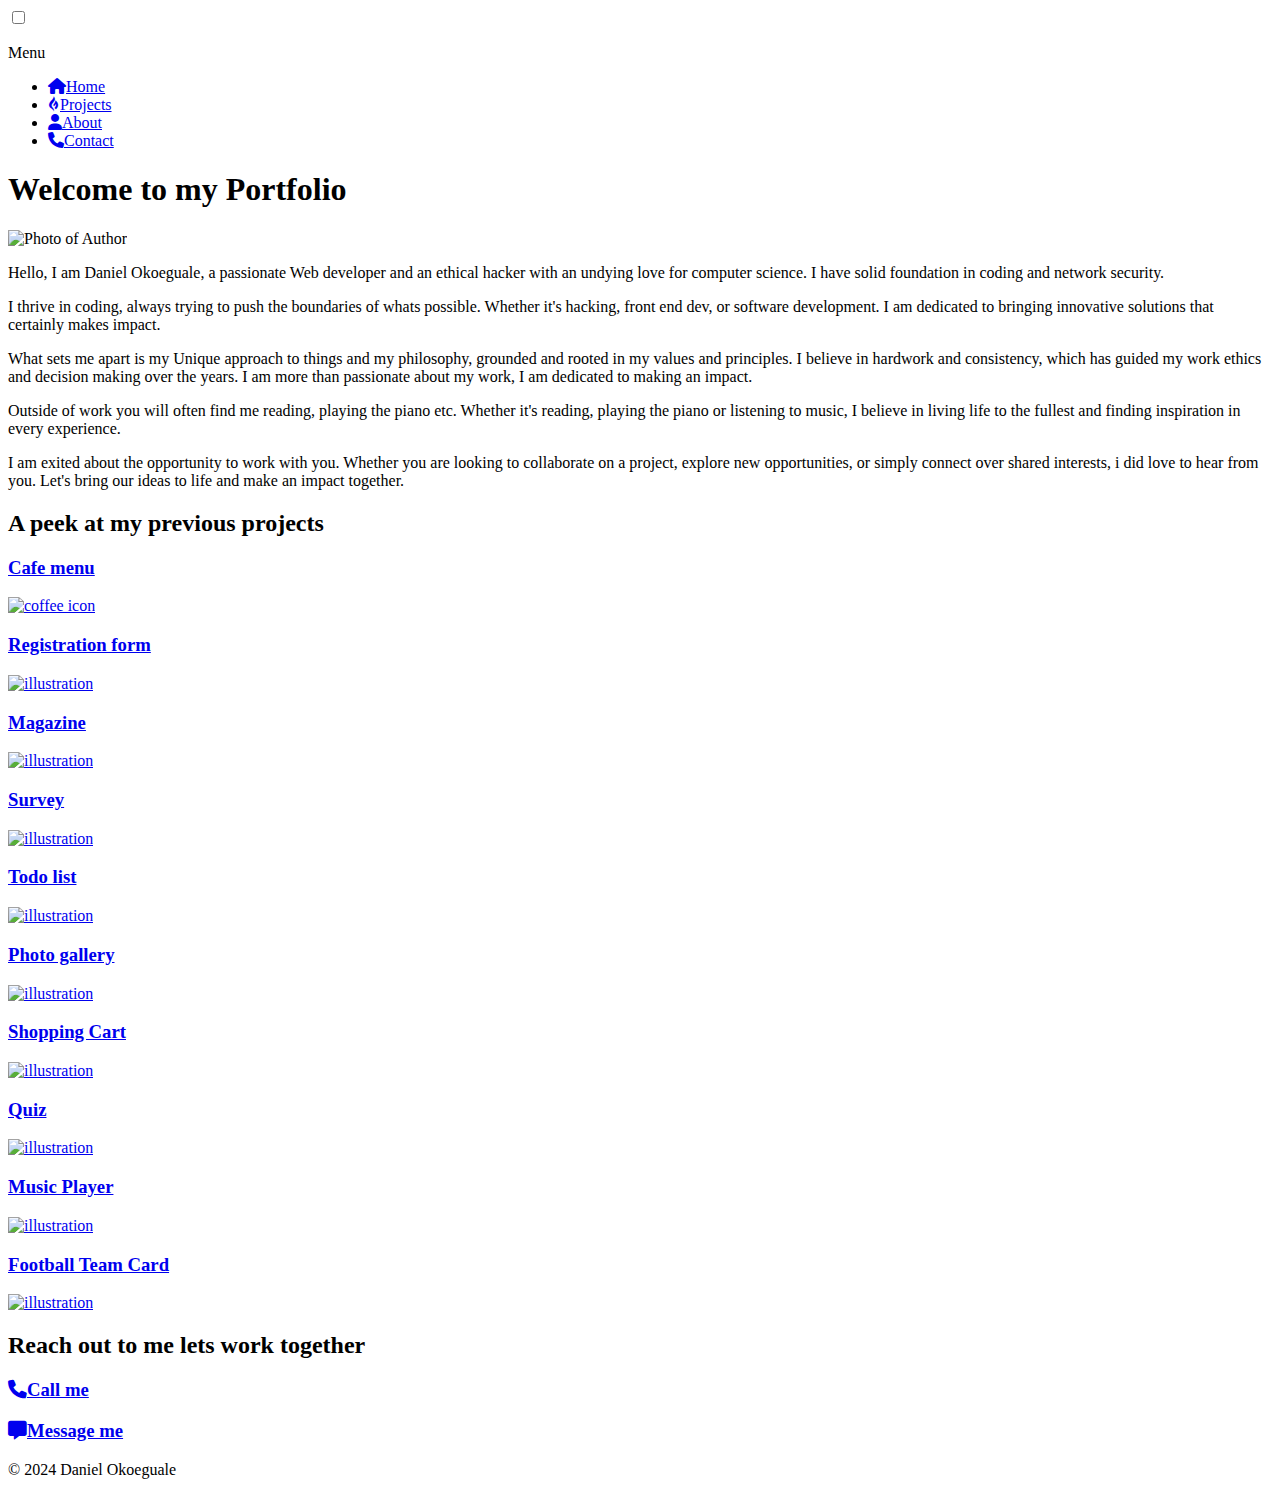
==== index.html @ 1cbc529e "Add files via upload" ====
<!DOCTYPE html>
<html lang="en">
<head>
    <meta charset="UTF-8">
    <meta name="viewport" content="width=device-width, initial-scale=1.0">
    <title>My Portfolio</title>
    <link rel="stylesheet" href="styles.css">
    <link rel="stylesheet" href="https://cdnjs.cloudflare.com/ajax/libs/font-awesome/6.0.0-beta3/css/all.min.css">
</head>
<body>
        <section class="bg"></section>
        <label>
            <!--creation of the toggle button-->
        <input type="checkbox">
        <div class="toggle">
          <span class="common top_line"></span>
          <span class="common middle_line"></span>
          <span class="common bottom_line"></span>
        </div> 
            <div class="sidebar">
            <p>Menu</p>
        <ul>
           <li style="--i:1"><a href="#"><i class="fa fa-home"></i>Home</a></li>
           <li style="--i:3"><a href="#projects"><i class="fab fa-gripfire"></i>Projects</a></li> 
 
           <li style="--i:2"><a href="#about"><i class="fa fa-user"></i>About</a></li> 
           <li style="--i:4"><a href="#contact" ><i class="fa fa-phone"></i>Contact</a></li> 
        </ul>
        </div>
        <h1 class="h11">Welcome to my Portfolio</h1>
</label>

    <section id="about">
        <div class="about">
            <img id="img1" src="./images\Body.png"alt="Photo of Author" width="100" height="200" loading="lazy">

            <p id="p1">Hello, I am Daniel Okoeguale, a passionate Web developer and an ethical hacker with an undying love for computer science. I have solid foundation in coding and network security.</p>
          
            <p id="p2">I thrive in coding, always trying to push the boundaries of whats possible. Whether it's hacking, front end dev, or software development.
                I am dedicated to bringing innovative solutions that certainly makes impact.
            </p>

            <p id="p3">What sets me apart is my Unique approach to things and my philosophy, grounded and rooted in my values and principles. I believe in hardwork and consistency, which has guided my work ethics and decision making over the years. I am more than passionate about my work, I am dedicated to making an impact.</p>

            <p id="p4">Outside of work you will often find me reading, playing the piano etc. Whether it's reading, playing the piano or listening to music, I believe in living life to the fullest and finding inspiration in every experience.</p>


            <p id="p5">I am exited about the opportunity to work with you. Whether you are looking to collaborate on a project, explore new opportunities, or simply connect over shared interests, i did love to hear from you. Let's bring our ideas to life and make an impact together.</p>
          
        </div>
       
    </section>

    <section id="projects">
            <h2 class="projects">A peek at my previous projects</h2>
        <div class="Project_Parent">
            <div class="project1">
                <a href="cafe-menu\index.html">
                <h3>Cafe menu</h3>
                <img src="./images\coffee.jpg" alt="coffee icon"/> </a>
            </div>
            <div class="project2"> <a href="registration-form\index.html">
                <h3>Registration form</h3>
                <img src="./images\registration.jpeg" alt="illustration"/> </a>
            
                <br>
            </div>
            <div class="project3">
              <a href="magazine\index.html">  <h3>Magazine</h3>
                <img src="./images\magazine.jpeg" alt="illustration"/> </a>
            
                <br>
            </div>
            <div class="project4">
                <a href="survey\index.html">
                <h3>Survey</h3>
                <img src="./images\survey.jpeg" alt="illustration"/>
            </a>
                <br> 
            </div>
            <div class="project5">
                <a href="todo-list\index.html">
                <h3>Todo list</h3>
                <img src="./images\todo.jpeg" alt="illustration"/> </a>
                
                <br>
            </div>
            <div class="project6">
                <a href="photo-gallery\index.html">
                <h3>Photo gallery</h3>
                <img src="./images\photo gallery.jpeg" alt="illustration"/>
            </a>
                <br>
            </div>
            <div class="project7">
                <a href="shopping-cart\index.html">
                <h3>Shopping Cart</h3>
                <img src="./images\shoppingCart.jpeg" alt="illustration"/>
            </a>
                <br>
            </div>
            <div class="project8">
                <a href="quiz\index.html">
                <h3>Quiz</h3>
                <img src="./images\quiz.jpeg" alt="illustration"/>
            </a>  
                <br>
            </div>
            <div class="project9">
                <a href="music-player\index.html">
                <h3>Music Player</h3>
                <img src="./images\musicPlayer.jpeg" alt="illustration"/>
            </a>
                <br>
            </div>
            <div class="project10">
                <a href="football-team-card\index.html">
                <h3>Football Team Card</h3>
                <img src="./images\footballTeamCard.jpeg" alt="illustration"/>
            </a>
                <br>
            </div>
            <!-- <div class="project11">
                <a href="random-page\index.html">
                <h3>random-page</h3>
                <img src="./images\image3.png" alt="illustration"/>
            </a>
            </div> -->
        </div>    
    </section>
  
    <section id="contact">
        <div class="container">
            <h2>Reach out to me lets work together</h2>
            <h3><a href="tel: +2349169675950"><i class="fa fa-phone"></i>Call me</a></h3>
            <h3><a href="mailto: codingToDecode999@gmail.com"><i class="fa fa-message"></i>Message me</a></h3>
        </div>
    </section>

    <footer>
        <div class="container">
            <p>&copy; 2024 Daniel Okoeguale</p>
        </div>
    </footer>
    <script src="script.js"></script>
</body>
</html>
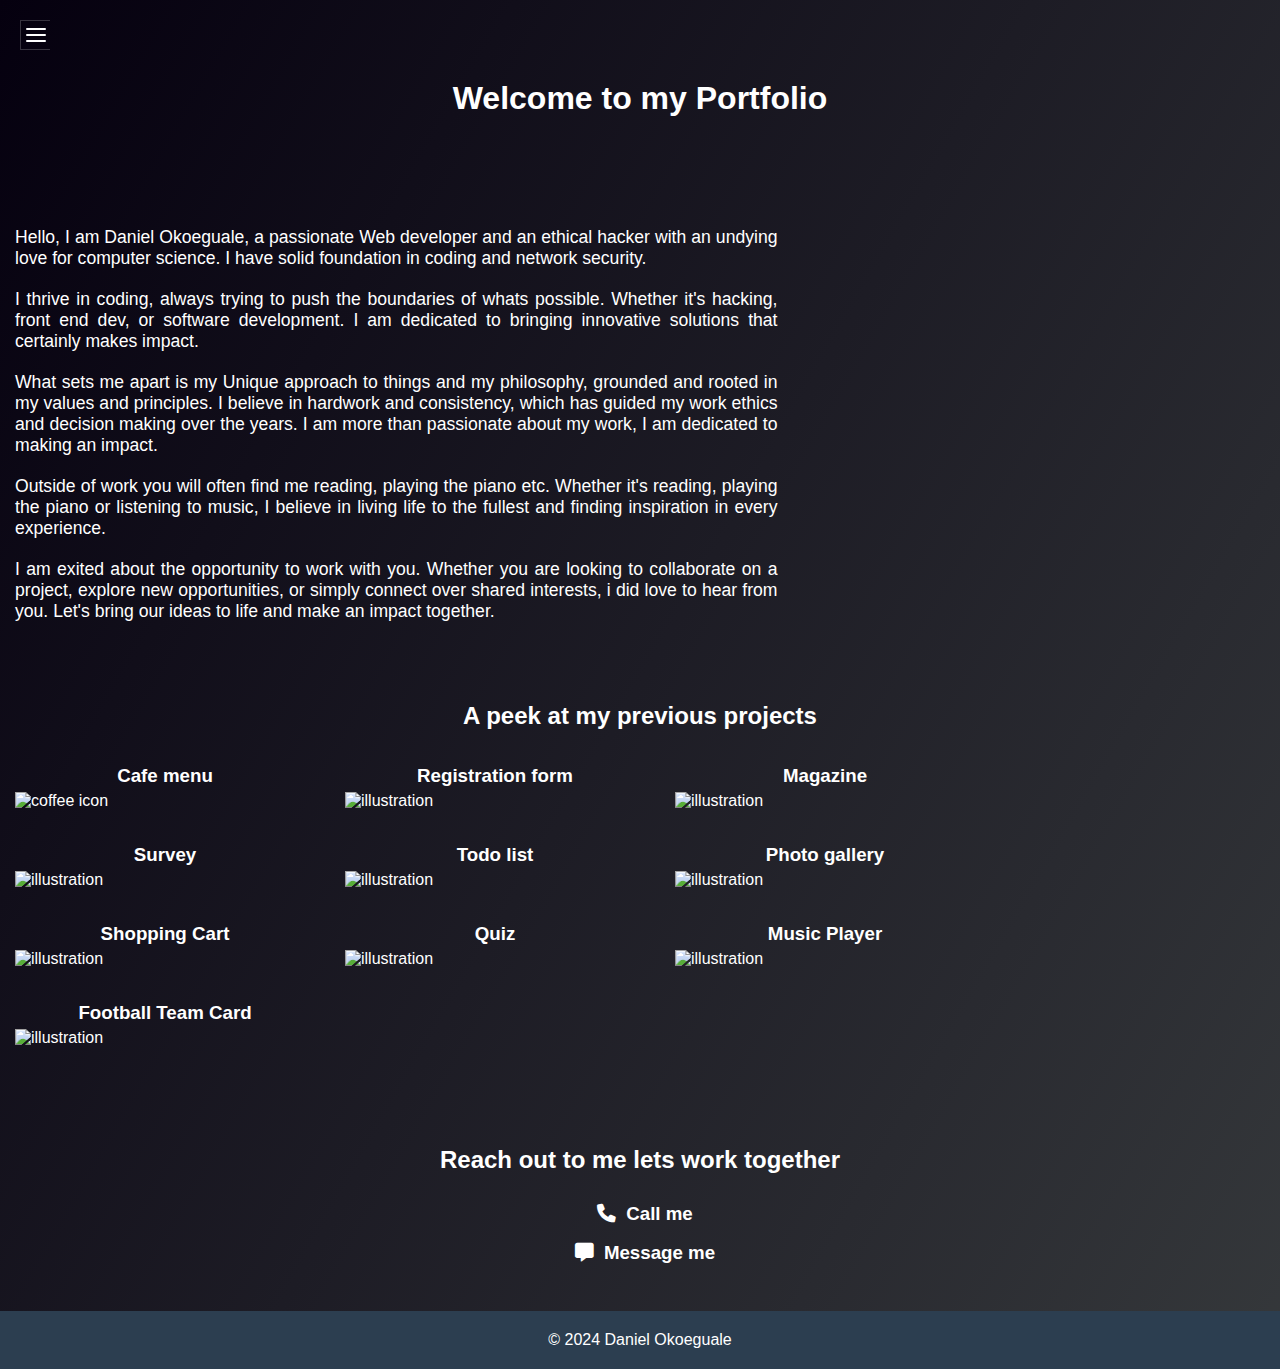
==== commit f28173bd: "Update index.html" ====
--- a/index.html
+++ b/index.html
@@ -142,6 +142,5 @@
             <p>&copy; 2024 Daniel Okoeguale</p>
         </div>
     </footer>
-    <script src="script.js"></script>
 </body>
 </html>
--- a/styles.css
+++ b/styles.css
@@ -0,0 +1,279 @@
+:root{
+  --primary-color: #3498db;
+  --secondary-color: #2c3e50;
+}
+
+/* Reset default margin and padding */
+* {
+  margin: 0;
+  padding: 0;
+  box-sizing: border-box;
+  font-family: 'Poppins', sans-serif;
+}
+
+body {
+  font-family: Arial, sans-serif;
+  /* background-color: var(--secondary-color); */
+  color: white;
+  background: linear-gradient(300deg,#35383b, rgb(5, 0, 15));
+}
+.sidebar {
+  position: fixed;
+  height: 70%;
+  width: 200px;
+  border-right: 0.8px solid rgba(255, 255, 255, 0.2);
+  transition: 0.5s ease;
+  transform: translateX(-200px);
+  -webkit-backdrop-filter: blur(15px);
+  backdrop-filter: blur(15px);
+}
+
+.sidebar p {
+  color: #fff;
+  font-weight: 800;
+  text-align: right;
+  padding: 10px 0;
+  padding-right: 30px;
+  pointer-events: none;
+  font-size: 1.5rem;
+}
+.sidebar ul li a i {
+  transition: all 0.3s ease-in-out;
+}
+.sidebar ul li a:hover i {
+  transform: rotate(180deg); /* Rotate icon on hover */
+}
+ul {
+  position: relative;
+}
+ul li {
+  list-style: none;
+  transition: 1s ease;
+  transform: translate(calc(-200px * var(--i)))
+}
+ul li a {
+  color: #fff;
+  display: block;
+  padding: 5px 0;
+  font-weight: 500;
+  text-decoration: none;
+  text-transform: capitalize;
+  margin-bottom: 2em;
+  
+}
+
+ul li:hover a {
+  color: #00ffff;
+}
+ul li a i {
+  width: 40px;
+  text-align: center;
+}
+
+/* styling of the toggle button   */
+input[type="checkbox"] {
+   /* -webkit-appearance: none; */
+   visibility: hidden;
+   display: none;
+}
+.toggle {
+  position: fixed;
+  height: 30px;
+  width: 30px;
+  top: 20px;
+  left: 20px;
+  border: 0.8px solid rgba(255, 255, 255, 0.2);
+  cursor: pointer;
+  border-right: 2px;
+  z-index: 1;
+}
+.toggle .common {
+position: absolute;
+height: 2px;
+width: 20px;
+left: 50%;
+background: #fff;
+border-radius: 50px;
+transform: translate(-50%, -50%);
+transition: 0.3s ease;
+}
+.toggle .top_line {
+  top: 30%;
+}
+.toggle .middle_line {
+  top: 50%;
+}
+.toggle .bottom_line {
+  top: 70%;
+}
+input[type="checkbox"]:checked ~.toggle .top_line {
+  transform: rotate(-45deg);
+  left: 2px;
+  top: 14px;
+  width: 25px;
+}
+input[type="checkbox"]:checked ~.toggle .bottom_line {
+  transform: rotate(45deg);
+  left: 2px;
+  top: 14px;
+  width: 25px;
+}
+input[type="checkbox"]:checked ~.toggle .middle_line {
+  transform: translateX(20px);
+  opacity: 0;
+}
+input[type="checkbox"]:checked ~.sidebar{
+  transform: translate(0);
+}
+input[type="checkbox"]:checked ~.sidebar ul li{
+  transform: translate(calc(0 * var(--i)))
+}
+.h11 {
+  text-align: center;
+}
+
+  .about {
+    text-align: justify;
+    margin: 0 15px;
+  
+  }
+  .about p {
+    font-size: 1.1rem;
+  }
+  
+#p1 {
+ margin-bottom: 20px;
+ margin-top: 70px;
+}
+#p2 {
+  margin-bottom: 20px;
+}
+#p3 {
+  margin-bottom: 20px;
+}
+#p4 {
+  margin-bottom: 20px;
+}
+section {
+  /* background: linear-gradient(75deg,#2c3e50, rgb(37, 3, 3)); */
+  padding: 40px 0;
+}
+
+section h2 {
+  margin-bottom: 20px;
+}
+
+#p1 {
+  display: flex;
+  flex-wrap: nowrap;;
+}
+footer {
+  background-color: #2c3e50;
+  color: #fff;
+  text-align: center;
+  padding: 20px 0;
+}
+
+#img1{
+  border-radius: 50%;
+  width: 45%;
+  height: 320px;
+  float: right;
+  margin-left: 10px;
+  /* transition: all 0.5s;  */
+  animation: expand 4s infinite;
+}
+.projects {
+  text-align: center;
+  font-weight: 900;
+  font-family:Arial, Helvetica, sans-serif;
+}
+.Project_Parent {
+  display: flex;
+  flex-wrap: wrap;
+  flex-direction: row;
+}
+.Project_Parent img {
+  height: 200px;
+  width: 300px;
+  align-items: center;
+  justify-content: center;
+  overflow: hidden;
+  transition: transform 0.3s ease;
+  cursor: pointer;
+}
+.project1, .project2, .project3, .project4, .project5, .project6, .project7, .project8, .project9, .project10, .project11 {
+  margin: 15px;
+  width: 300px;
+}
+
+.Project_Parent img:hover {
+  transform: scale(0.9);
+}
+
+footer p {
+  margin: 0;
+}
+
+@media (min-width: 768px) {
+
+ #img1 {
+  width: 35%;
+  height: 400px;
+  margin-right: 40px;
+ }
+
+}
+.container h2 {
+  text-align: center;
+}
+.container  a {
+  color: white;
+  text-decoration: none;
+}
+.container a i {
+  margin: 10px;
+}
+/* #contact-form label {
+  margin: 10px;
+  display: flex;
+  margin-left: 25%;
+  font-weight: 550;
+} */
+
+#contact h3 a:hover {
+  color: #00ffff;
+  text-decoration: underline;
+  cursor: pointer;
+}
+
+.container {
+  justify-content: center;
+  text-align: center;
+}
+
+@keyframes expand {
+  0% {
+    transform: scale(1);
+  }
+  50% {
+    transform: scale(0.9);
+  }
+  100% {
+    transform: scale(1);
+  }
+}
+
+#projects h3 {
+  margin-bottom: 5px;
+  text-align: center;
+}
+
+#projects a {
+  text-decoration: none;
+  color: #fff;
+  
+}
+#projects a:hover {
+  color: #00ffff;
+}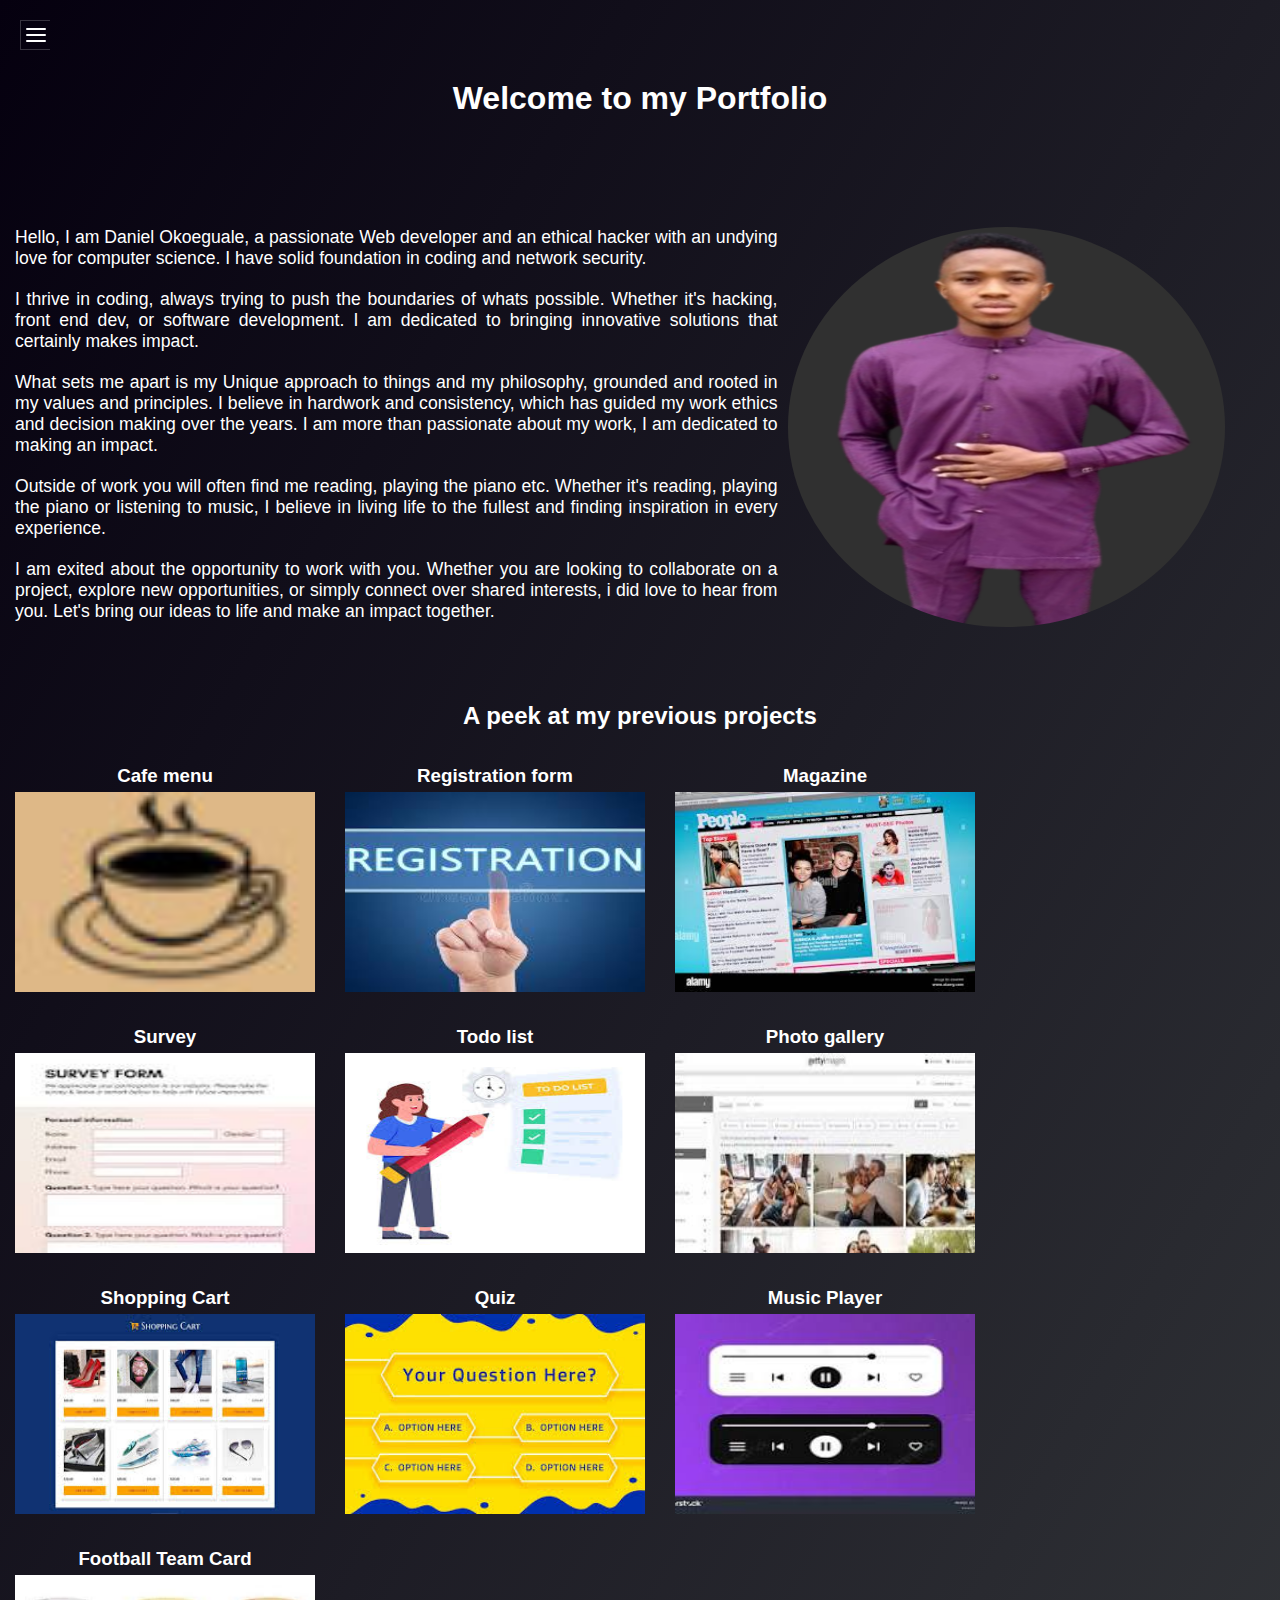
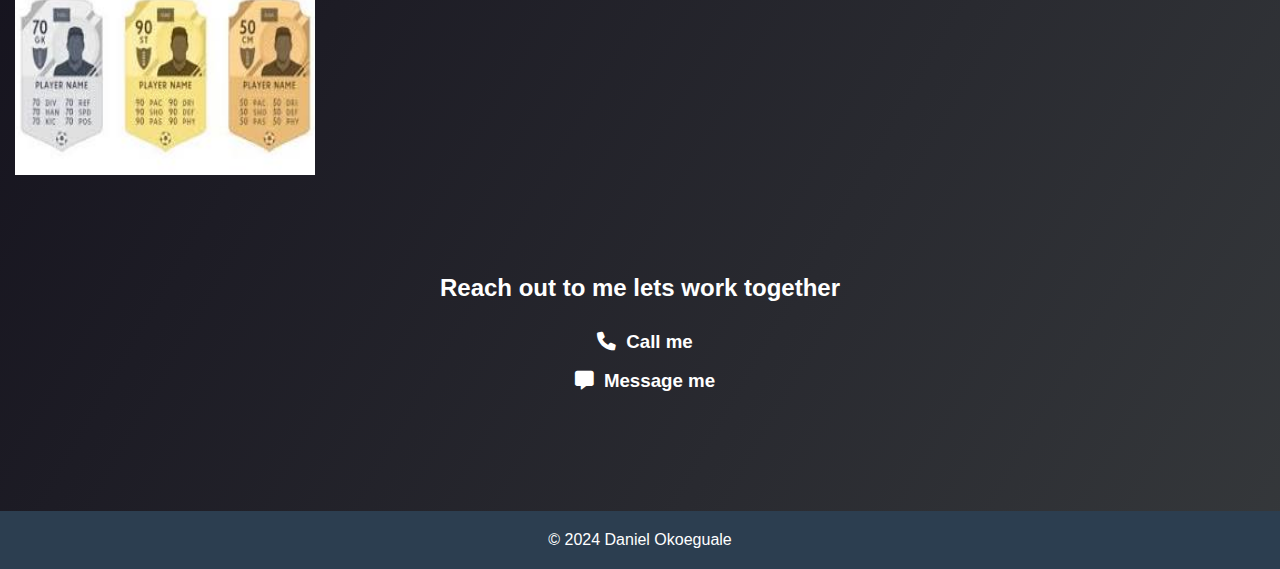
==== commit c09816b5: "Update index.html" ====
--- a/index.html
+++ b/index.html
@@ -136,7 +136,10 @@
             <h3><a href="mailto: codingToDecode999@gmail.com"><i class="fa fa-message"></i>Message me</a></h3>
         </div>
     </section>
-
+<br>
+    <br>
+    <br>
+    <br>
     <footer>
         <div class="container">
             <p>&copy; 2024 Daniel Okoeguale</p>
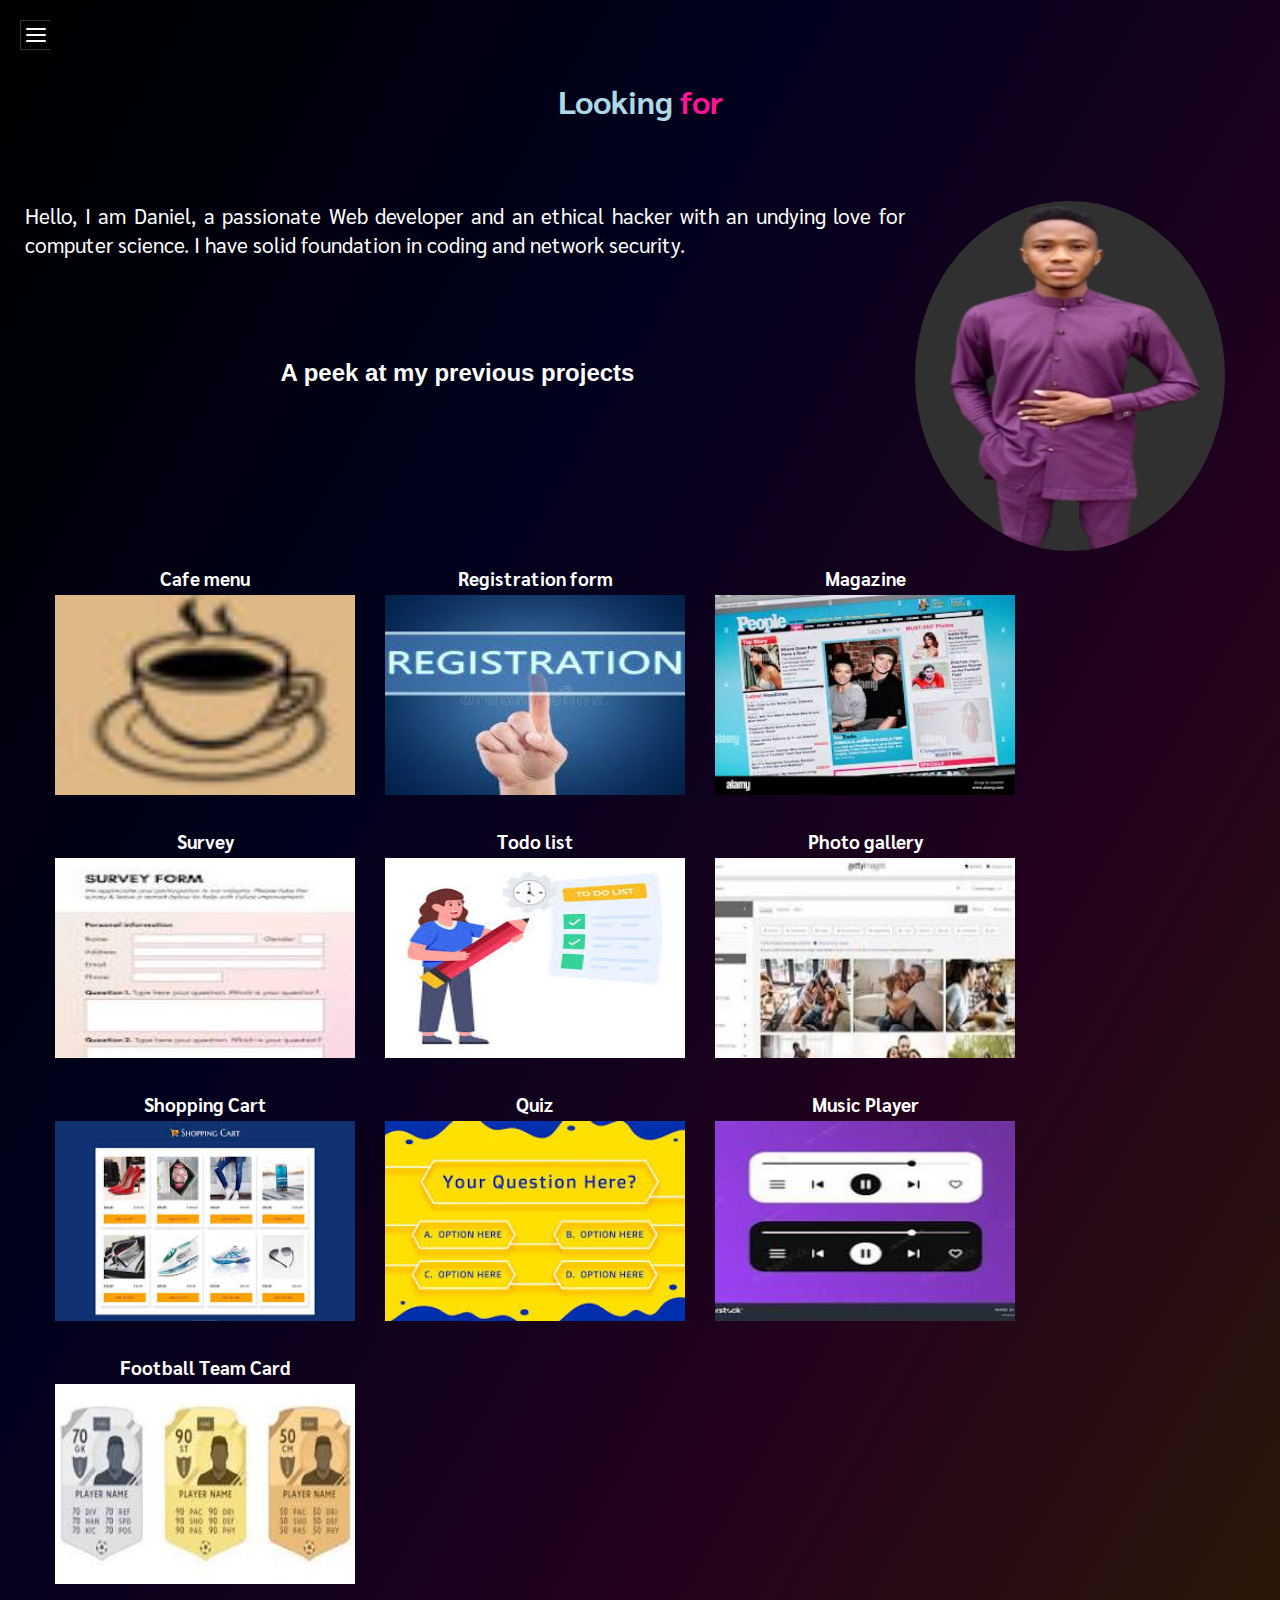
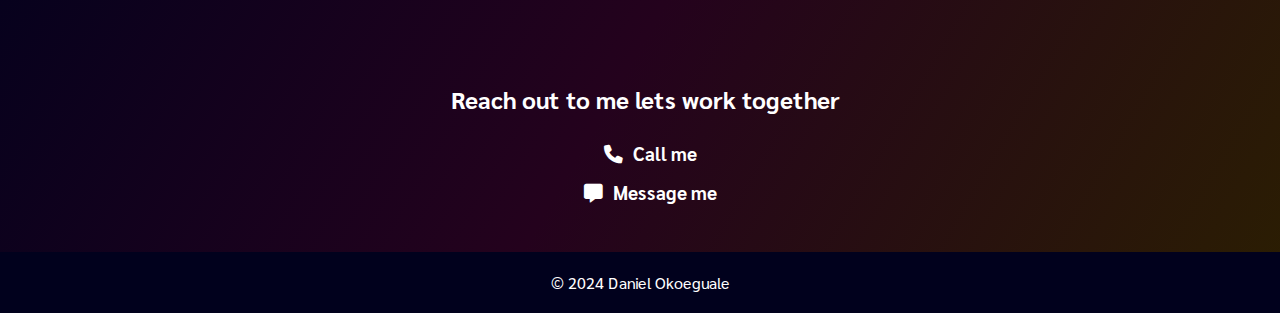
==== commit b902b56c: "Update index.html" ====
--- a/index.html
+++ b/index.html
@@ -6,6 +6,9 @@
     <title>My Portfolio</title>
     <link rel="stylesheet" href="styles.css">
     <link rel="stylesheet" href="https://cdnjs.cloudflare.com/ajax/libs/font-awesome/6.0.0-beta3/css/all.min.css">
+    <link rel="preconnect" href="https://fonts.googleapis.com">
+<link rel="preconnect" href="https://fonts.gstatic.com" crossorigin>
+<link href="https://fonts.googleapis.com/css2?family=Lato&family=Sarabun&display=swap" rel="stylesheet">
 </head>
 <body>
         <section class="bg"></section>
@@ -27,14 +30,14 @@
            <li style="--i:4"><a href="#contact" ><i class="fa fa-phone"></i>Contact</a></li> 
         </ul>
         </div>
-        <h1 class="h11">Welcome to my Portfolio</h1>
+        <h1 class="h11"><span id="h111">Looking</span> <span id="h112">for</span> <span id="h113">a</span> <span id="h114">Web </span> <span id="h1141">developer?</span></h1>
 </label>
 
     <section id="about">
         <div class="about">
             <img id="img1" src="./images\Body.png"alt="Photo of Author" width="100" height="200" loading="lazy">
 
-            <p id="p1">Hello, I am Daniel Okoeguale, a passionate Web developer and an ethical hacker with an undying love for computer science. I have solid foundation in coding and network security.</p>
+            <p id="p1">Hello, I am Daniel, a passionate Web developer and an ethical hacker with an undying love for computer science. I have solid foundation in coding and network security.</p>
           
             <p id="p2">I thrive in coding, always trying to push the boundaries of whats possible. Whether it's hacking, front end dev, or software development.
                 I am dedicated to bringing innovative solutions that certainly makes impact.
@@ -120,15 +123,9 @@
             </a>
                 <br>
             </div>
-            <!-- <div class="project11">
-                <a href="random-page\index.html">
-                <h3>random-page</h3>
-                <img src="./images\image3.png" alt="illustration"/>
-            </a>
-            </div> -->
+        
         </div>    
     </section>
-  
     <section id="contact">
         <div class="container">
             <h2>Reach out to me lets work together</h2>
@@ -136,14 +133,13 @@
             <h3><a href="mailto: codingToDecode999@gmail.com"><i class="fa fa-message"></i>Message me</a></h3>
         </div>
     </section>
-<br>
-    <br>
-    <br>
-    <br>
+
     <footer>
         <div class="container">
             <p>&copy; 2024 Daniel Okoeguale</p>
         </div>
     </footer>
+    <script src="script.js"></script>
 </body>
 </html>
+
--- a/styles.css
+++ b/styles.css
@@ -3,19 +3,20 @@
   --secondary-color: #2c3e50;
 }
 
-/* Reset default margin and padding */
 * {
   margin: 0;
   padding: 0;
   box-sizing: border-box;
-  font-family: 'Poppins', sans-serif;
+  
 }
 
 body {
   font-family: Arial, sans-serif;
-  /* background-color: var(--secondary-color); */
   color: white;
-  background: linear-gradient(300deg,#35383b, rgb(5, 0, 15));
+  background: linear-gradient(120deg,#000, #01011d, #24021d, #2b1e02);
+  font-family: "Sarabun", 'Poppins', sans-serif;
+  font-style: normal;
+  font-weight: 400;
 }
 .sidebar {
   position: fixed;
@@ -130,6 +131,10 @@
 }
 .h11 {
   text-align: center;
+  margin-left: 10px;
+  margin-right: 10px;
+  font-size: 2em;
+  margin-bottom: -30px;
 }
 
   .about {
@@ -138,7 +143,8 @@
   
   }
   .about p {
-    font-size: 1.1rem;
+    font-size: 1.3rem;
+    line-height: 1.4;
   }
   
 #p1 {
@@ -161,6 +167,7 @@
 
 section h2 {
   margin-bottom: 20px;
+  font-size: 1.5em;
 }
 
 #p1 {
@@ -168,7 +175,7 @@
   flex-wrap: nowrap;;
 }
 footer {
-  background-color: #2c3e50;
+  background-color:  #01011d;
   color: #fff;
   text-align: center;
   padding: 20px 0;
@@ -177,12 +184,15 @@
 #img1{
   border-radius: 50%;
   width: 45%;
-  height: 320px;
+  height: 300px;
   float: right;
   margin-left: 10px;
   /* transition: all 0.5s;  */
   animation: expand 4s infinite;
-}
+
+
+}
+
 .projects {
   text-align: center;
   font-weight: 900;
@@ -215,15 +225,7 @@
   margin: 0;
 }
 
-@media (min-width: 768px) {
-
- #img1 {
-  width: 35%;
-  height: 400px;
-  margin-right: 40px;
- }
-
-}
+
 .container h2 {
   text-align: center;
 }
@@ -234,13 +236,6 @@
 .container a i {
   margin: 10px;
 }
-/* #contact-form label {
-  margin: 10px;
-  display: flex;
-  margin-left: 25%;
-  font-weight: 550;
-} */
-
 #contact h3 a:hover {
   color: #00ffff;
   text-decoration: underline;
@@ -252,18 +247,6 @@
   text-align: center;
 }
 
-@keyframes expand {
-  0% {
-    transform: scale(1);
-  }
-  50% {
-    transform: scale(0.9);
-  }
-  100% {
-    transform: scale(1);
-  }
-}
-
 #projects h3 {
   margin-bottom: 5px;
   text-align: center;
@@ -276,4 +259,45 @@
 }
 #projects a:hover {
   color: #00ffff;
-}+}
+
+
+
+@media (max-width: 768px) {
+ #about, #projects, #contact {
+    margin-left: 3%;
+    margin-right: 3%;
+  }
+  .Project_Parent {
+    /* width: 275px; */
+    margin-left: 8.6%;
+    margin-right: 6%;
+  }
+}
+
+@media (max-width: 380px){
+  .Project_Parent {
+    width: 275px;
+    margin-left: 0.5em;
+  }
+
+}
+@media (min-width: 768px) {
+
+  #img1 {
+   width: 25%;
+   height: 350px;
+   margin-right: 40px;
+  }
+  #about, #projects, #contact {
+    margin-left: 10px;
+  }
+  .Project_Parent {
+    margin-left: 30px;
+    margin-right: 10px;;
+    width: 100%;
+    display: flex;
+    flex-wrap: wrap;
+  }
+ }
+ 
